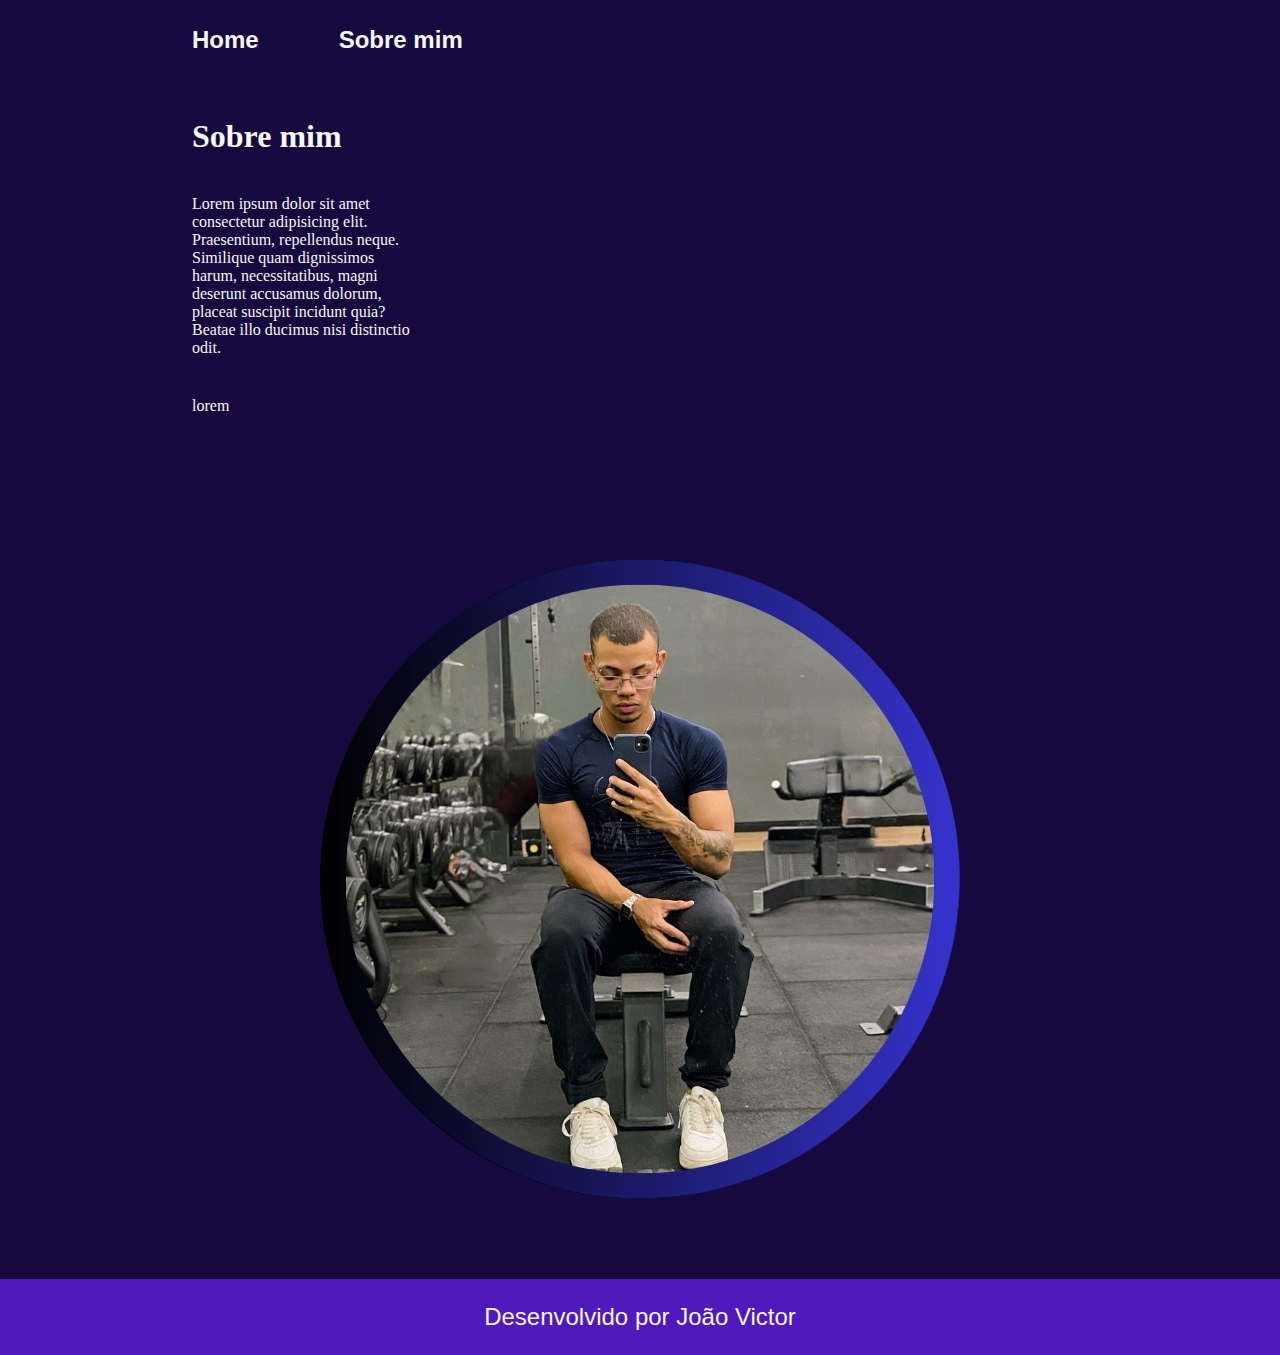
==== about.html @ 95f5672a "site-apresentacao" ====
<!DOCTYPE html>
<html lang="pt-br">
<head>
    <meta charset="UTF-8">
    <meta name="viewport" content="width=device-width, initial-scale=1.0">
    <title>Sobre mim</title>
    <link rel="stylesheet" href="./styles/style.css">
</head>
<body>
    <header class="Cabecalho">
        <nav class="cabecalho_menu">
            <a  class="cabecalho_menu" href="index.html">Home</a>
            <a class="cabecalho_menu" href="Assets-aula2-curso3-html-e-css-main/">Sobre mim</a>
        </nav>
    </header>

    <main  class="apresentacao">
        <section class="apresentacao_conteudo">
            <h1 class="apresentacao-cont eudo-titulo">Sobre mim</h1>
            <p class="apresentacao_conteudo">Lorem ipsum dolor sit amet consectetur adipisicing elit. Praesentium, repellendus neque. Similique quam dignissimos harum, necessitatibus, magni deserunt accusamus dolorum, placeat suscipit incidunt quia? Beatae illo ducimus nisi distinctio odit.</p class="apresentacao_conteudo">
            <p>lorem</p>
        </section>
        <img src="" alt="">
    </main>
    <div style="display: flex; justify-content: center;">
        <img src="Black_and_Gold_Simple_Business_Man_LinkedIn_Profile_Picture__1_-removebg.png" alt="eujoao">
    </div>

    <footer class="rodape">
        <p>Desenvolvido por João Victor</p>
    </footer>
</body>
</html>
---- styles/style.css ----
@import url('https://fonts.googleapis.com/css2?family=Krona+One&family=Montserrat:ital,wght@0,100..900;1,100..900&family=Roboto:ital,wght@0,100;0,300;0,400;0,500;0,700;0,900;1,100;1,300;1,400;1,500;1,700;1,900&display=swap');

:root{
 --cor-primaria :#000000;
 --cor-secundaria : #f6f6f6;
 --cor-terciaria : #16093e;
 --cor-quartearia : #0000ff;
 --cor-quintuaria : #ffff00;
 --cor-hover :#6a6c9483;
 --font-prima : 'Krona one' , 'san-serif';
 --font-secundaria: 'Monyserrat' , sans-serif;

}

*{
    margin: 0;
    padding: 0;
}
body{
    background-color: var(--cor-terciaria);
    background-size: cover;
    color: var(--cor-secundaria);
    box-sizing: border-box;   
}
.titulo-Destaque{
    color: var(--cor-quartearia);
}
.Cabecalho{
 padding: 2%  0 0 15%;

}

.cabecalho_menu{
    display: flex;
    gap: 80px;
    text-decoration: none;
}
.cabecalho_menu{
    font-family: var(--font-secundaria);
    font-size: 1.5rem;
    font-weight: 600;
    color: var(--cor-secundaria);
    text-decoration: none;
}

.linguagem{
    color: var(--cor-quintuaria)
}

.apresentacao {
    padding: 5% 15%;
    display: flex;
   align-items: center;
   justify-content: space-between;
   gap: 82px;
}

.apresentacao_conteudo{
    width: 50%;
    display: flex;
    flex-direction: column;
    gap: 40px;

}

.apresentacao-conteudo-titulo{
    font-family: var(--font-prima);
    font-size: 2.25rem;
},
.Paragrafo-fonte{
    font-size: 2.25rem;
    font-family: var(--font-secundaria);
}
.botao-link{
    display: flex;
    flex-direction: column;
    justify-content: space-between;
    align-items: center;
    gap: 38px;
}
.subtitulo_do_botao{
 font-family: var(--font-prima);
   
 font-weight: 400;
 font-size: 1.5rem;
}

.botoesdelink{
    display: flex;
    justify-content: center;
    border: 2px dotted var(--cor-secundaria);
    width: 50%;
    text-align: center;
    gap: 16px;
    border-radius: 8px;
    font-size: 1.5rem; font-weight: 600;
    padding: 21.5px 0;
    text-decoration: none;
    color: var(--cor-secundaria);
    margin: 10px;
    font-family:"Roboto", sans-serif;

}
.botoesdelink:hover{
    background-color: #b4b5c8e8;
}
.apresentacao_imagem{
    width: 50%;
}
.rodape{
    padding: 24px;
    color: var(--cor-secundaria);
    background-color: rgb(79, 25, 188);
    text-align: center;
    font-family: var(--font-secundaria);
    font-size: 1.5rem;
    font-weight: 400;
}
@media (max-width: 1200px) {
    .Cabecalho{
      padding: 10%;  
    }
    .cabecalho_menu{
    justify-content:center ;
    }

    .apresentacao{
        flex-direction: column;
        padding: 5%;
    }
    .apresentacao_conteudo{
        width: auto;
    }
}
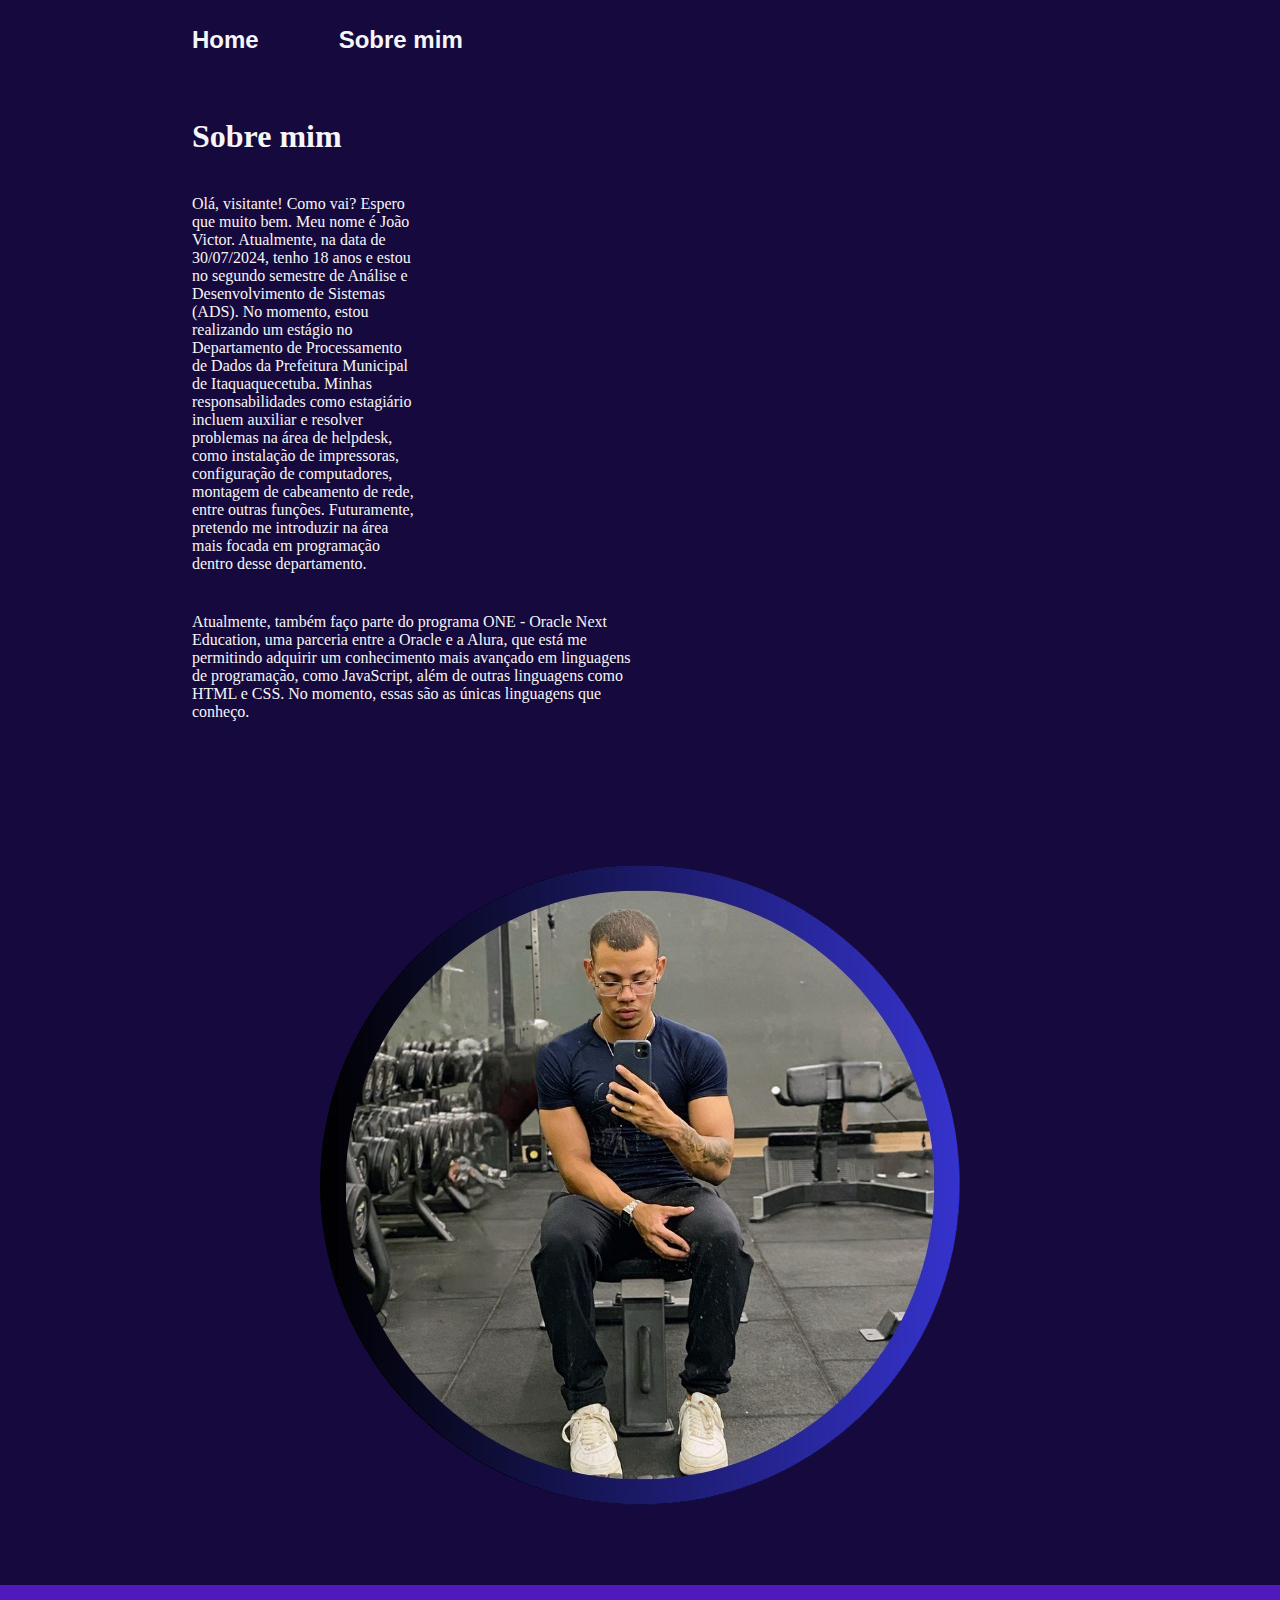
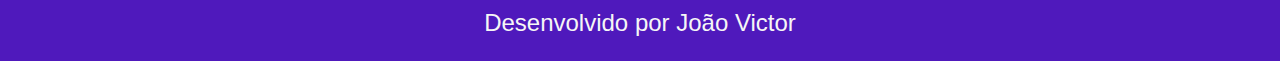
==== commit fb0f0682: "Update about.html" ====
--- a/about.html
+++ b/about.html
@@ -17,8 +17,8 @@
     <main  class="apresentacao">
         <section class="apresentacao_conteudo">
             <h1 class="apresentacao-cont eudo-titulo">Sobre mim</h1>
-            <p class="apresentacao_conteudo">Lorem ipsum dolor sit amet consectetur adipisicing elit. Praesentium, repellendus neque. Similique quam dignissimos harum, necessitatibus, magni deserunt accusamus dolorum, placeat suscipit incidunt quia? Beatae illo ducimus nisi distinctio odit.</p class="apresentacao_conteudo">
-            <p>lorem</p>
+            <p class="apresentacao_conteudo">Olá, visitante! Como vai? Espero que muito bem. Meu nome é João Victor. Atualmente, na data de 30/07/2024, tenho 18 anos e estou no segundo semestre de Análise e Desenvolvimento                 de Sistemas (ADS). No momento, estou realizando um estágio no Departamento de Processamento de Dados da Prefeitura Municipal de Itaquaquecetuba. Minhas responsabilidades como estagiário incluem auxiliar e                     resolver problemas na área de helpdesk, como instalação de impressoras, configuração de computadores, montagem de cabeamento de rede, entre outras funções. Futuramente, pretendo me introduzir na área mais                     focada em programação dentro desse departamento.</p class="apresentacao_conteudo">
+            <p>Atualmente, também faço parte do programa ONE - Oracle Next Education, uma parceria entre a Oracle e a Alura, que está me permitindo adquirir um conhecimento mais avançado em linguagens de programação, como                   JavaScript, além de outras linguagens como HTML e CSS. No momento, essas são as únicas linguagens que conheço.</p>
         </section>
         <img src="" alt="">
     </main>
@@ -30,4 +30,4 @@
         <p>Desenvolvido por João Victor</p>
     </footer>
 </body>
-</html>+</html>
